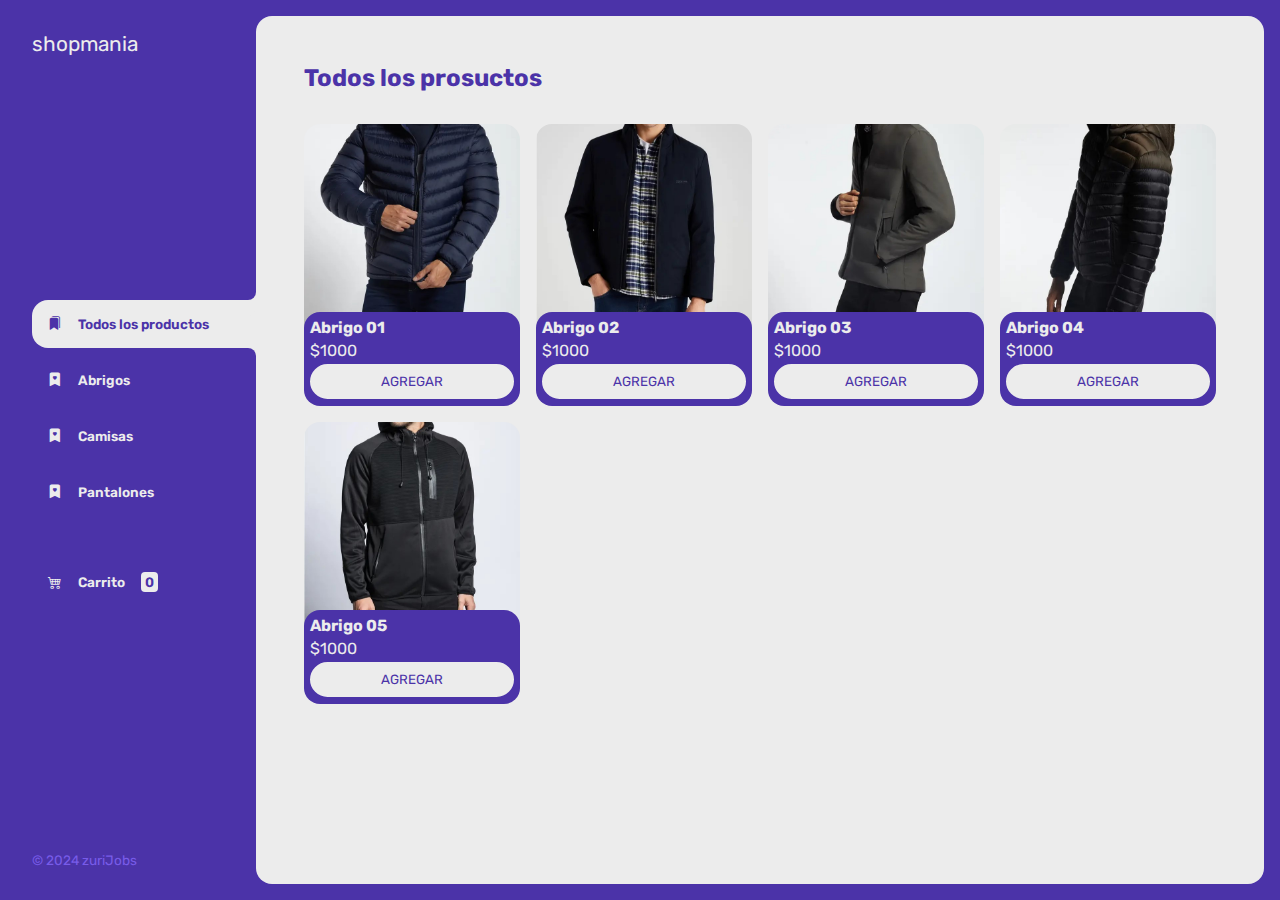
==== index.html @ cdf882fe "two: html and css" ====
<!DOCTYPE html>
<html lang="en">
<head>
    <meta charset="UTF-8">
    <meta name="viewport" content="width=device-width, initial-scale=1.0">
    <title>Store</title>
    <link rel="stylesheet" href="https://cdn.jsdelivr.net/npm/bootstrap-icons@1.11.3/font/bootstrap-icons.min.css">
    <link rel="stylesheet" href="./css/main.css">
</head>
<body>
    <div class="wrapper">
        <aside>
            <header>
                <h1 class="logo">shopmania</h1>
            </header>
            <nav>
                <ul class="menu">
                    <li>
                        <button class="boton-menu boton-categoria active"><i class="bi bi-bookmarks-fill"></i> Todos los productos</button>
                    </li>
                    <li>
                        <button class="boton-menu boton-categoria"><i class="bi bi-bookmark-heart-fill"></i> Abrigos</button>
                    </li>
                    <li>
                        <button class="boton-menu boton-categoria"><i class="bi bi-bookmark-heart-fill"></i> Camisas</button>
                    </li>
                    <li>
                        <button class="boton-menu boton-categoria"><i class="bi bi-bookmark-heart-fill"></i> Pantalones</button>
                    </li>
                    <li>
                        <a class="boton-menu boton-carrito " href="./carrito.html">
                            <i class="bi bi-cart4"></i> Carrito <span class="numerito">0</span>
                        </a>
                    </li>
                </ul>
            </nav>
            <footer>
                <p class="texto-footer">© 2024 zuriJobs</p>
            </footer>
        </aside>
        <main>
            <h2 class="titulo-principal">Todos los prosuctos</h2>
            <div id="contenedor-productos" class="contenedor-productos">
                <div class="producto">
                    <img class="producto-imagen" src="./img/abrigos/01.jpg" alt="">
                    <div class="producto-detalles">
                        <h3 class="producto-titulo">Abrigo 01</h3>
                        <p class="producto-precio">$1000</p>
                        <button class="producto-agregar">Agregar</button>
                    </div>
                </div>
                <div class="producto">
                    <img class="producto-imagen" src="./img/abrigos/02.jpg" alt="">
                    <div class="producto-detalles">
                        <h3 class="producto-titulo">Abrigo 02</h3>
                        <p class="producto-precio">$1000</p>
                        <button class="producto-agregar">Agregar</button>
                    </div>
                </div>
                <div class="producto">
                    <img class="producto-imagen" src="./img/abrigos/03.jpg" alt="">
                    <div class="producto-detalles">
                        <h3 class="producto-titulo">Abrigo 03</h3>
                        <p class="producto-precio">$1000</p>
                        <button class="producto-agregar">Agregar</button>
                    </div>
                </div>
                <div class="producto">
                    <img class="producto-imagen" src="./img/abrigos/04.jpg" alt="">
                    <div class="producto-detalles">
                        <h3 class="producto-titulo">Abrigo 04</h3>
                        <p class="producto-precio">$1000</p>
                        <button class="producto-agregar">Agregar</button>
                    </div>
                </div>
                <div class="producto">
                    <img class="producto-imagen" src="./img/abrigos/05.jpg" alt="">
                    <div class="producto-detalles">
                        <h3 class="producto-titulo">Abrigo 05</h3>
                        <p class="producto-precio">$1000</p>
                        <button class="producto-agregar">Agregar</button>
                    </div>
                </div>
            </div>
        </main>
    </div>

    <script src="./js/main.js"></script>
</body>
</html>
---- css/main.css ----
@import url('https://fonts.googleapis.com/css2?family=Rubik:ital,wght@0,300..900; 1.300..900&display=swap');

:root{
    --clr-main: #4b33a8;
    --clr-main-light: #785ce9;
    --clr-white: #ececec;
    --clr-gray: #e2e2e2;
    --clr-red: #961818;
}
*{
    margin: 0;
    padding: 0;
    box-sizing: border-box;
    font-family: 'Rubik', sans-serif;
}
h1, h2, h3, h4, h5, h6, p, a, input, textarea, ul{
    margin: 0;
    padding: 0;
}
ul {
    list-style-type: none;
}
a {
    text-decoration: none;
}
.wrapper{
    display: grid;
    grid-template-columns: 1fr 4fr;
    background-color: var(--clr-main);
}
aside{
    padding: 2rem;
    padding-right: 0;
    color: var(--clr-white);
    position: sticky;
    top: 0;
    height: 100vh;
    display: flex;
    flex-direction: column;
    justify-content: space-between;
}
.logo{
    font-weight: 400;
    font-size: 1.3rem;
}
.menu{
    display: flex;
    flex-direction: column;
    gap: .5rem;
}
.boton-menu {
    background-color: transparent;
    border: 0;
    color: var(--clr-white);
    cursor: pointer;
    display: flex;
    align-items: center;
    gap: 1rem;
    font-weight: 600;
    padding: 1rem;
    font-size: .85rem;
    width: 100%;
}
.boton-menu.active {
    background-color: var(--clr-white);
    color: var(--clr-main);
    border-top-left-radius: 1rem;
    border-bottom-left-radius: 1rem;
    position: relative;
}
.boton-menu.active::before {
    content: '';
    position: absolute;
    width: 1rem;
    height: 2rem;
    bottom: 100%;
    right: 0;
    background-color: transparent;
    border-bottom-right-radius: .5rem;
    box-shadow: 0 1rem 0 var(--clr-white);
}

.boton-menu.active::after {
    content: '';
    position: absolute;
    width: 1rem;
    height: 2rem;
    top: 100%;
    right: 0;
    background-color: transparent;
    border-top-right-radius: .5rem;
    box-shadow: 0 -1rem 0 var(--clr-white);
}
.boton-carrito{
    margin-top: 2rem;
}
.numerito{
    background-color: var(--clr-white);
    color: var(--clr-main);
    padding: .15rem .25rem;
    border-radius: .25rem;
}
.boton-carrito.active .numerito{
    background-color: var(--clr-main);
    color: var(--clr-white);
}
.texto-footer{
    color: var(--clr-main-light);
    font-size: .85rem;
}
main{
    background-color: var(--clr-white);
    margin: 1rem;
    margin-left: 0;
    border-radius: 1rem;
    padding: 3rem;
}
.titulo-principal{
    color: var(--clr-main);
    margin-bottom: 2rem;
}
.contenedor-productos{
    display: grid;
    grid-template-columns: repeat(4, 1fr);
    gap: 1rem;
}
.producto-imagen{
    max-width: 100%;
    border-radius: 1rem;
}
.producto-detalles{
    background-color: var(--clr-main);
    color: var(--clr-white);
    padding: .4rem;
    border-radius: 1rem;
    margin-top: -2rem;
    position: relative;
    display: flex;
    flex-direction: column;
    gap: .25rem;
}
.producto-titulo{
    font-size: 1rem;
}
.producto-agregar{
    border: 0;
    background-color: var(--clr-white);
    color: var(--clr-main);
    padding: .5rem;
    text-transform: uppercase;
    border-radius: 2rem;
    cursor: pointer;
    border: 2px solid var(--clr-white);
    transition: background-color .2s, color .2s;
}
.producto-agregar:hover{
    background-color: var(--clr-main);
    color: var(--clr-white);
}

.carrito-vacio,
.carrito-comprado{
    color: var(--clr-main)
    /* display: none; */
}
.carrito-productos{
    display: flex;
    flex-direction: column;
    gap: 1rem;
    margin: 1rem 0 1rem 0;
}
.carrito-producto{
    display: flex;
    justify-content: space-between;
    align-items: center;
    background-color: var(--clr-gray);
    padding: .5rem;
    padding-right: 1.5rem;
    border-radius: 1rem;
    color: var(--clr-main);
}
.carrito-producto-imagen{
    width: 4rem;
    border-radius: 1rem;
}
.carrito-producto-small{
    font-size: .75rem;
}
.carrito-producto-eliminar{
    border: 0;
    background-color: transparent;
    color: var(--clr-red);
    cursor: pointer;
}
.carrito-acciones{
    margin-bottom: 1rem;
    display: flex;
    justify-content: space-between;
}
.carrito-acciones-vaciar{
    border: 0;
    background-color: var(--clr-gray);
    padding: 1rem;
    border-radius: 1rem;
    color: var(--clr-main);
    text-transform: uppercase;
    cursor: pointer;
}
.carrito-acciones-derecha{
    display: flex;
}
.carrito-acciones-total{
    display: flex;
    align-items: center;
    background-color: var(--clr-gray);
    color: var(--clr-main);
    padding: 1rem;
    gap: 1rem;
    border-top-left-radius: 1rem;
    border-bottom-left-radius: 1rem;
}
.carrito-acciones-comprar{
    border: 0;
    background-color: var(--clr-main);
    padding: 1rem;
    color: var(--clr-white);
    text-transform: uppercase;
    cursor: pointer;
    border-top-right-radius: 1rem;
    border-bottom-right-radius: 1rem;
}
.disabled{
    display: none;
}
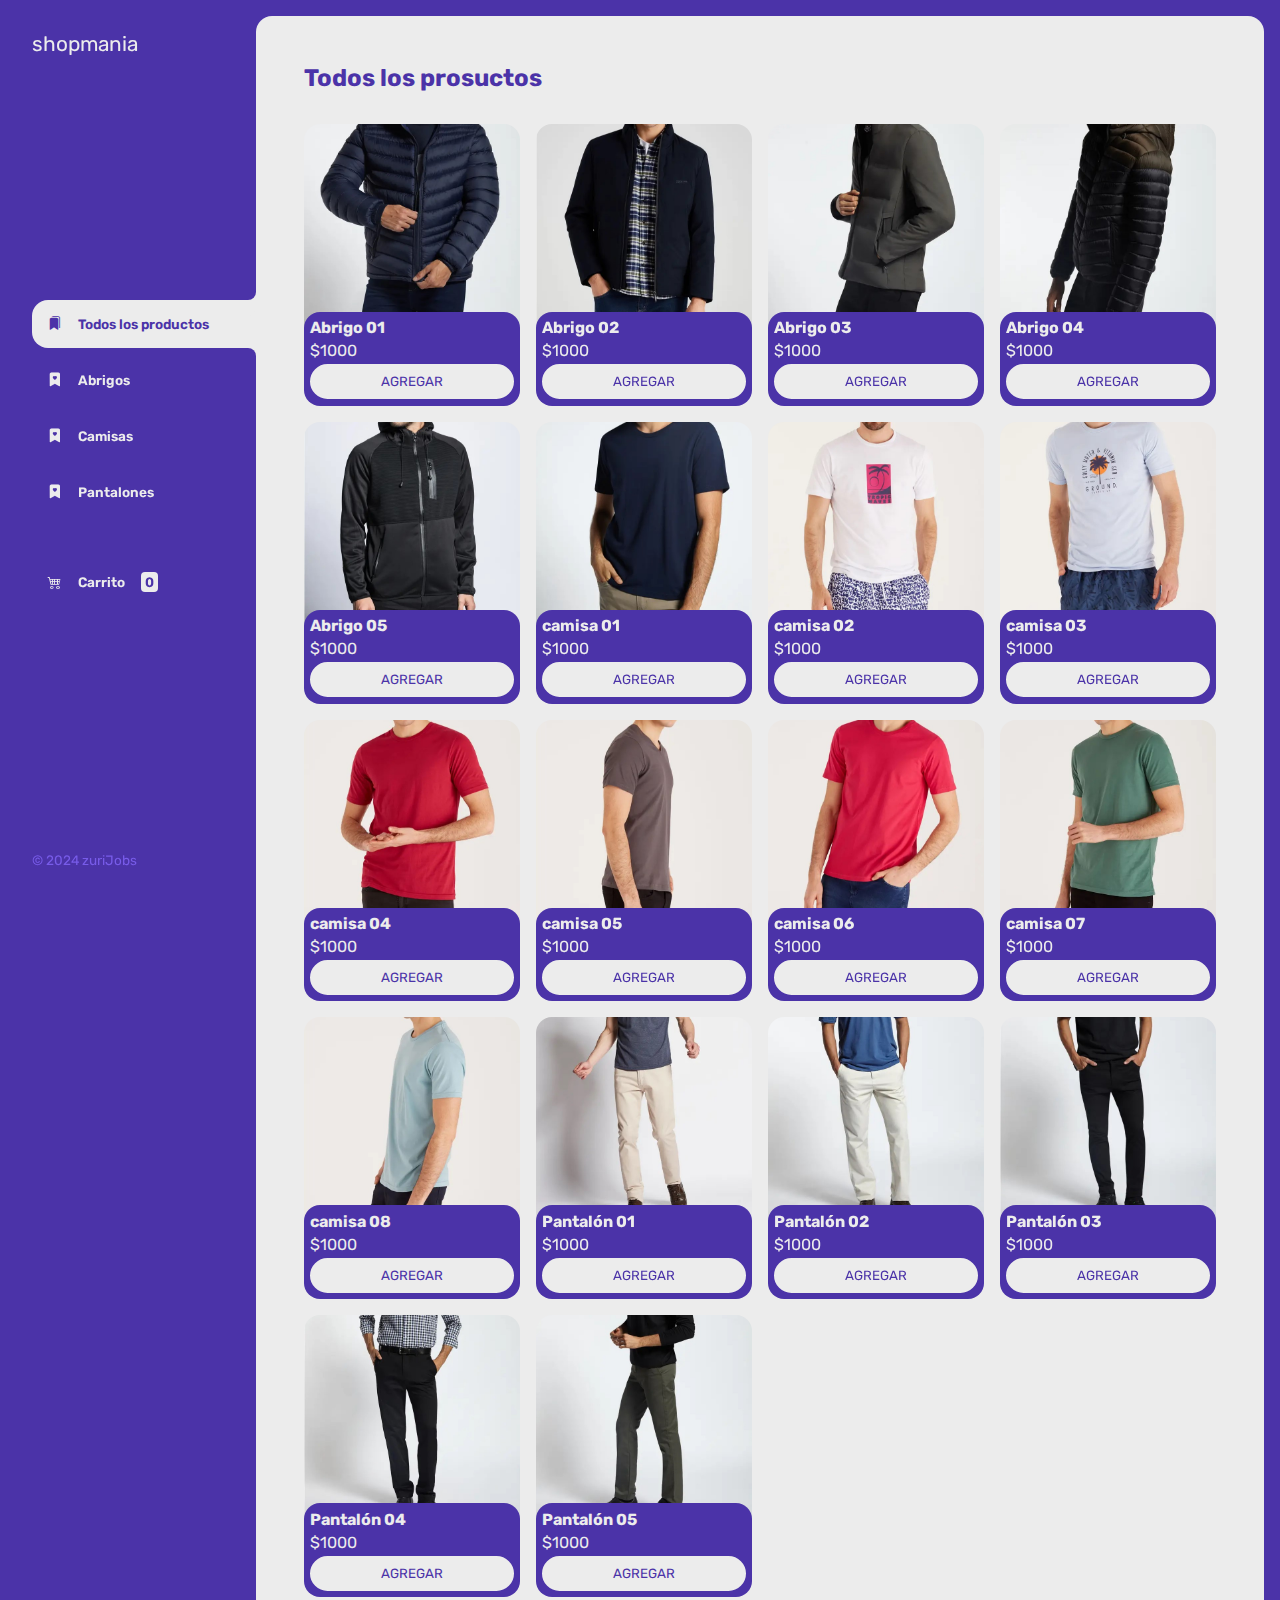
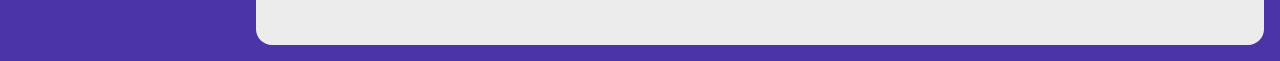
==== commit 4086aea4: "avance-2" ====
--- a/index.html
+++ b/index.html
@@ -16,20 +16,20 @@
             <nav>
                 <ul class="menu">
                     <li>
-                        <button class="boton-menu boton-categoria active"><i class="bi bi-bookmarks-fill"></i> Todos los productos</button>
+                        <button id="todos" class="boton-menu boton-categoria active"><i class="bi bi-bookmarks-fill"></i> Todos los productos</button>
                     </li>
                     <li>
-                        <button class="boton-menu boton-categoria"><i class="bi bi-bookmark-heart-fill"></i> Abrigos</button>
+                        <button id="abrigos" class="boton-menu boton-categoria"><i class="bi bi-bookmark-heart-fill"></i> Abrigos</button>
                     </li>
                     <li>
-                        <button class="boton-menu boton-categoria"><i class="bi bi-bookmark-heart-fill"></i> Camisas</button>
+                        <button id="camisas" class="boton-menu boton-categoria"><i class="bi bi-bookmark-heart-fill"></i> Camisas</button>
                     </li>
                     <li>
-                        <button class="boton-menu boton-categoria"><i class="bi bi-bookmark-heart-fill"></i> Pantalones</button>
+                        <button id="pantalones" class="boton-menu boton-categoria"><i class="bi bi-bookmark-heart-fill"></i> Pantalones</button>
                     </li>
                     <li>
                         <a class="boton-menu boton-carrito " href="./carrito.html">
-                            <i class="bi bi-cart4"></i> Carrito <span class="numerito">0</span>
+                            <i class="bi bi-cart4"></i> Carrito <span id="numerito" class="numerito">0</span>
                         </a>
                     </li>
                 </ul>
@@ -39,48 +39,9 @@
             </footer>
         </aside>
         <main>
-            <h2 class="titulo-principal">Todos los prosuctos</h2>
+            <h2 class="titulo-principal" id="titulo-principal">Todos los prosuctos</h2>
             <div id="contenedor-productos" class="contenedor-productos">
-                <div class="producto">
-                    <img class="producto-imagen" src="./img/abrigos/01.jpg" alt="">
-                    <div class="producto-detalles">
-                        <h3 class="producto-titulo">Abrigo 01</h3>
-                        <p class="producto-precio">$1000</p>
-                        <button class="producto-agregar">Agregar</button>
-                    </div>
-                </div>
-                <div class="producto">
-                    <img class="producto-imagen" src="./img/abrigos/02.jpg" alt="">
-                    <div class="producto-detalles">
-                        <h3 class="producto-titulo">Abrigo 02</h3>
-                        <p class="producto-precio">$1000</p>
-                        <button class="producto-agregar">Agregar</button>
-                    </div>
-                </div>
-                <div class="producto">
-                    <img class="producto-imagen" src="./img/abrigos/03.jpg" alt="">
-                    <div class="producto-detalles">
-                        <h3 class="producto-titulo">Abrigo 03</h3>
-                        <p class="producto-precio">$1000</p>
-                        <button class="producto-agregar">Agregar</button>
-                    </div>
-                </div>
-                <div class="producto">
-                    <img class="producto-imagen" src="./img/abrigos/04.jpg" alt="">
-                    <div class="producto-detalles">
-                        <h3 class="producto-titulo">Abrigo 04</h3>
-                        <p class="producto-precio">$1000</p>
-                        <button class="producto-agregar">Agregar</button>
-                    </div>
-                </div>
-                <div class="producto">
-                    <img class="producto-imagen" src="./img/abrigos/05.jpg" alt="">
-                    <div class="producto-detalles">
-                        <h3 class="producto-titulo">Abrigo 05</h3>
-                        <p class="producto-precio">$1000</p>
-                        <button class="producto-agregar">Agregar</button>
-                    </div>
-                </div>
+                <!-- *esto se va ha rellenar con JS -->
             </div>
         </main>
     </div>
